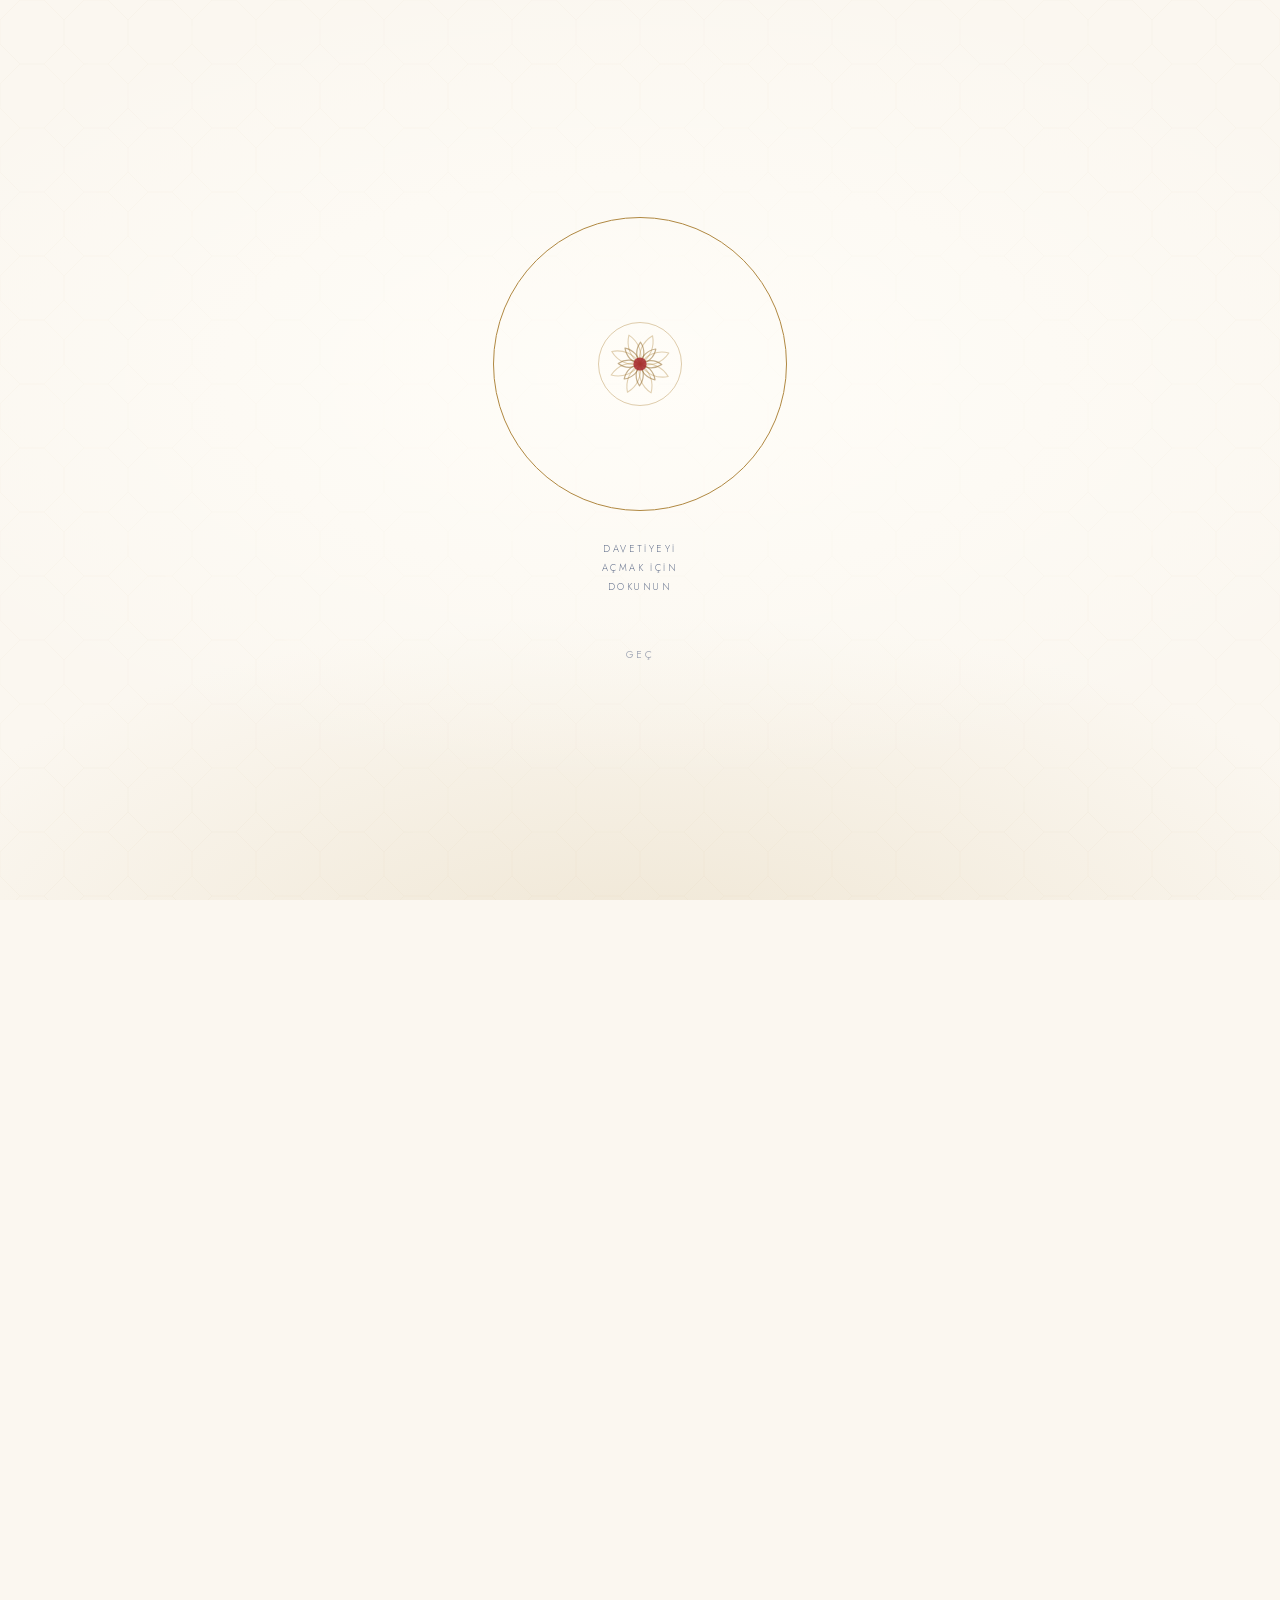
==== index.html @ afbff00d "Isimler ve ust suslemesi davetiye gorselinden birebir Co-Authored-By: Claude Sonnet 5.5 <noreply@ant" ====
<!DOCTYPE html>
<html lang="tr">
<head>
<meta charset="utf-8" />
<meta name="viewport" content="width=device-width, initial-scale=1, viewport-fit=cover" />
<title>Emine Cemile &amp; Emir Es’ad | Düğün Davetiyesi</title>
<meta name="description" content="Emine Cemile &amp; Emir Es’ad’ın düğün davetiyesi. Kına: 27 Kasım 2026 Cuma, Sebla Davet Salonu, Kartal. Düğün: 29 Kasım 2026 Pazar, Vizyon Davet Salonu, Pendik." />
<meta name="theme-color" content="#FBF7F0" />
<meta name="format-detection" content="telephone=no" />
<link rel="canonical" href="https://emine-cemile-emir-esad.vercel.app/" />

<meta property="og:type" content="website" />
<meta property="og:site_name" content="Emine Cemile &amp; Emir Es’ad" />
<meta property="og:locale" content="tr_TR" />
<meta property="og:url" content="https://emine-cemile-emir-esad.vercel.app/" />
<meta property="og:title" content="Emine Cemile &amp; Emir Es’ad | Düğün Davetiyesi" />
<meta property="og:description" content="Kına 27 Kasım · Düğün 29 Kasım 2026 — Davetiyeyi açmak için dokunun." />
<meta property="og:image" content="https://emine-cemile-emir-esad.vercel.app/assets/og-cover.png" />
<meta property="og:image:width" content="1200" />
<meta property="og:image:height" content="630" />
<meta property="og:image:alt" content="Emine Cemile ve Emir Es’ad düğün davetiyesi" />
<meta name="twitter:card" content="summary_large_image" />
<meta name="twitter:title" content="Emine Cemile &amp; Emir Es’ad | Düğün Davetiyesi" />
<meta name="twitter:description" content="Kına 27 Kasım · Düğün 29 Kasım 2026" />
<meta name="twitter:image" content="https://emine-cemile-emir-esad.vercel.app/assets/og-cover.png" />

<link rel="icon" href="assets/favicon.svg" type="image/svg+xml" />
<link rel="apple-touch-icon" href="assets/favicon.svg" />
<link rel="stylesheet" href="fonts.css?v=20261103l" />
<link rel="stylesheet" href="styles.css?v=20261103l" />
</head>

<body class="gate-locked">

<!-- ================= MOTİF KÜTÜPHANESİ (ince, çizgisel) ================= -->
<svg class="sprite" aria-hidden="true" focusable="false" xmlns="http://www.w3.org/2000/svg">
  <defs>
    <!-- Osmanlı kaş kemeri -->
    <path id="sh-arch" d="M50 3 C 58.5 3 61.5 11.5 69 14 C 82 18.2 95 25 95 47 L 95 137 L 5 137 L 5 47 C 5 25 18 18.2 31 14 C 38.5 11.5 41.5 3 50 3 Z" />
  </defs>

  <!-- sekiz köşeli yıldız — çizgi -->
  <symbol id="m-star" viewBox="0 0 100 100">
    <g fill="none" stroke="var(--m-ink, #B08841)" stroke-width="3" vector-effect="non-scaling-stroke">
      <rect x="20" y="20" width="60" height="60"/>
      <rect x="20" y="20" width="60" height="60" transform="rotate(45 50 50)"/>
    </g>
  </symbol>

  <!-- sekiz köşeli yıldız — dolu, küçük vurgu -->
  <symbol id="m-star-solid" viewBox="0 0 100 100">
    <g fill="var(--m-ink, #B75B33)">
      <rect x="21" y="21" width="58" height="58"/>
      <rect x="21" y="21" width="58" height="58" transform="rotate(45 50 50)"/>
    </g>
  </symbol>

  <!-- ince lale -->
  <symbol id="m-tulip" viewBox="0 0 60 100">
    <g fill="none" stroke="var(--m-ink, #B08841)" stroke-width="2.2" stroke-linecap="round" stroke-linejoin="round">
      <path d="M30 92 C 11 76 6 47 12 18 C 18 32 23 39 30 39 C 37 39 42 32 48 18 C 54 47 49 76 30 92 Z"/>
      <path d="M30 41 C 24 30 23 16 30 6 C 37 16 36 30 30 41 Z"/>
    </g>
  </symbol>

  <!-- ince gül/rozet -->
  <symbol id="m-rosette" viewBox="0 0 100 100">
    <g fill="none" stroke="var(--m-ink, #B08841)" stroke-width="2.2" stroke-linejoin="round">
      <path d="M50 8 C 59 25 75 41 92 50 C 75 59 59 75 50 92 C 41 75 25 59 8 50 C 25 41 41 25 50 8 Z"/>
      <circle cx="50" cy="50" r="12"/>
    </g>
  </symbol>

  <!-- konum işareti -->
  <symbol id="m-pin" viewBox="0 0 48 62">
    <g fill="none" stroke="var(--m-ink, #B75B33)" stroke-width="2.4" stroke-linecap="round">
      <path d="M24 59 C 24 41 41 34 41 21 A 17 17 0 1 0 7 21 C 7 34 24 41 24 59 Z"/>
      <circle cx="24" cy="21" r="6"/>
    </g>
  </symbol>
  <!-- kamera yasak işareti -->
  <symbol id="m-nocam" viewBox="0 0 64 64">
    <circle cx="32" cy="32" r="28" fill="none" stroke="#C4262E" stroke-width="5.5"/>
    <g fill="#1B1B1B">
      <path d="M17 24h8l3-5h8l3 5h8a3 3 0 0 1 3 3v15a3 3 0 0 1-3 3H17a3 3 0 0 1-3-3V27a3 3 0 0 1 3-3z"/>
    </g>
    <circle cx="32" cy="34" r="6.3" fill="#FBF7F0"/><circle cx="32" cy="34" r="3.2" fill="#1B1B1B"/>
    <path d="M12.5 12.5 51.5 51.5" stroke="#C4262E" stroke-width="5.5" stroke-linecap="round"/>
  </symbol>
</svg>

<!-- ================= ZEMİN ================= -->
<div class="paper" aria-hidden="true"></div>

<!-- ================= AÇILIŞ ================= -->
<div id="gate" class="gate" role="dialog" aria-label="Davetiye açılışı" aria-modal="true">
  <div class="gate__glow" aria-hidden="true"></div>

  <div class="gate__stage">
    <button id="gateOpen" class="rose" type="button" aria-label="Davetiyeyi aç">
      <span class="rose__pulse" aria-hidden="true"></span>
      <svg class="rose__svg" viewBox="0 0 200 200" aria-hidden="true">
      <g class="ring ring--outer">
        <path class="petal" d="M100 100 C 83 76 83 46 100 22 C 117 46 117 76 100 100 Z" style="--a:0; transition-delay:0ms"/>
        <path class="petal" d="M100 100 C 83 76 83 46 100 22 C 117 46 117 76 100 100 Z" style="--a:45; transition-delay:45ms"/>
        <path class="petal" d="M100 100 C 83 76 83 46 100 22 C 117 46 117 76 100 100 Z" style="--a:90; transition-delay:90ms"/>
        <path class="petal" d="M100 100 C 83 76 83 46 100 22 C 117 46 117 76 100 100 Z" style="--a:135; transition-delay:135ms"/>
        <path class="petal" d="M100 100 C 83 76 83 46 100 22 C 117 46 117 76 100 100 Z" style="--a:180; transition-delay:180ms"/>
        <path class="petal" d="M100 100 C 83 76 83 46 100 22 C 117 46 117 76 100 100 Z" style="--a:225; transition-delay:225ms"/>
        <path class="petal" d="M100 100 C 83 76 83 46 100 22 C 117 46 117 76 100 100 Z" style="--a:270; transition-delay:270ms"/>
        <path class="petal" d="M100 100 C 83 76 83 46 100 22 C 117 46 117 76 100 100 Z" style="--a:315; transition-delay:315ms"/>
      </g>
      <g class="ring ring--inner">
        <path class="petal" d="M100 100 C 88 83 88 62 100 45 C 112 62 112 83 100 100 Z" style="--a:22.5; transition-delay:300ms"/>
        <path class="petal" d="M100 100 C 88 83 88 62 100 45 C 112 62 112 83 100 100 Z" style="--a:67.5; transition-delay:345ms"/>
        <path class="petal" d="M100 100 C 88 83 88 62 100 45 C 112 62 112 83 100 100 Z" style="--a:112.5; transition-delay:390ms"/>
        <path class="petal" d="M100 100 C 88 83 88 62 100 45 C 112 62 112 83 100 100 Z" style="--a:157.5; transition-delay:435ms"/>
        <path class="petal" d="M100 100 C 88 83 88 62 100 45 C 112 62 112 83 100 100 Z" style="--a:202.5; transition-delay:480ms"/>
        <path class="petal" d="M100 100 C 88 83 88 62 100 45 C 112 62 112 83 100 100 Z" style="--a:247.5; transition-delay:525ms"/>
        <path class="petal" d="M100 100 C 88 83 88 62 100 45 C 112 62 112 83 100 100 Z" style="--a:292.5; transition-delay:570ms"/>
        <path class="petal" d="M100 100 C 88 83 88 62 100 45 C 112 62 112 83 100 100 Z" style="--a:337.5; transition-delay:615ms"/>
      </g>
        <circle class="rose__heart" cx="100" cy="100" r="5"/>
      </svg>
    </button>

    <p class="gate__hint">Davetiyeyi açmak için dokunun</p>
    <button id="gateSkip" class="gate__skip" type="button">Geç</button>
  </div>
</div>

<!-- ================= MÜZİK ================= -->
<button id="musicBtn" class="music" type="button" aria-pressed="false" aria-label="Müziği aç">
  <span class="music__ico" aria-hidden="true"><i></i><i></i><i></i></span>
  <span class="music__off" aria-hidden="true"></span>
</button>
<audio id="bgAudio" loop preload="none" data-src="assets/muzik-ud.m4a"></audio>

<!-- ================= DAVETİYE ================= -->
<main id="invite" class="invite">

  <!-- 1 — GİRİŞ (basılı davetiye gibi kare kart) -->
  <section class="scene scene--hero" id="hero" data-page="Giriş">
    <div class="wrap hero__inner">
      <img class="hero__orn rise" src="assets/motif-ust.png" alt="" aria-hidden="true" />
      <h1 class="names rise">
        <img class="names__img" src="assets/isimler.png" alt="Emine Cemile &amp; Emir Es’ad" />
      </h1>
      <p class="hero__date rise">29 Kasım 2026 · Pazar</p>
      <p class="hero__time rise">13.30 – 17.00</p>
      <p class="hero__inv rise">Düğünümüze davetlisiniz.</p>
          <div class="fams rise">
        <div class="fam">
          <p class="fam__p">Elif &amp; İbrahim<br><b>ÇELEN</b></p>
          <p class="fam__c"><span>İbrahim Çelen</span><a href="tel:+905336300388">533 630 03 88</a></p>
        </div>
        <span class="fams__sep" aria-hidden="true"></span>
        <div class="fam">
          <p class="fam__p">Nilüfer &amp; Mesut<br><b>GÜRSES</b></p>
          <p class="fam__c"><span>Mesut Gürses</span><a href="tel:+905356020429">535 602 04 29</a></p>
        </div>
      </div>

      <div class="count rise" role="timer" aria-label="Düğüne kalan süre">
        <div class="count__c"><b id="cd-d">—</b><span>Gün</span></div>
        <div class="count__c"><b id="cd-h">—</b><span>Saat</span></div>
        <div class="count__c"><b id="cd-m">—</b><span>Dakika</span></div>
        <div class="count__c"><b id="cd-s">—</b><span>Saniye</span></div>
      </div>
      <p class="count__note" id="countNote" hidden></p>
    </div>
  </section>

  <!-- 2 — KINA & DÜĞÜN -->
  <section class="scene scene--events" id="program" data-page="Kına ve Düğün">
    <div class="wrap wrap--wide">
      <h2 class="sr-only">Kına ve düğün programı</h2>
      <div class="evs">

        <article class="ev rise">
          <h3 class="ev__t">Kına</h3>
          <p class="ev__d">27 Kasım 2026</p>
          <p class="ev__g">Cuma</p>
          <p class="ev__h">19.00 – 23.00</p>
          <div class="ev__x ev__x--ico">
            <svg class="nocam" aria-hidden="true"><use href="#m-nocam"/></svg>
            <span>Kına, hanımlara mahsustur.</span>
          </div>
          <p class="ev__v">Sebla Davet Salonu</p>
          <p class="ev__a">Atalar, Üsküdar Cd. No:148<br>Kartal / İstanbul</p>
          <div class="ev__acts">
            <a class="btn btn--sm btn--fill" href="#" target="_blank" rel="noopener" data-map="kina">Konum</a>
            <button class="btn btn--sm btn--line" type="button" data-ics="kina">Takvime Ekle</button>
          </div>
        </article>

        <article class="ev ev--r rise">
          <h3 class="ev__t">Düğün</h3>
          <p class="ev__d">29 Kasım 2026</p>
          <p class="ev__g">Pazar</p>
          <p class="ev__h">13.30 – 17.00</p>
          <div class="ev__x">
            <p class="ev__nikah">NİKAH: 14.30</p>
            <p class="ev__not">Not: Düğünümüz yemeklidir.</p>
          </div>
          <p class="ev__v">Vizyon Davet Salonu</p>
          <p class="ev__a">Yenişehir Mh., Mustafa Akyol Cd.<br>Grup Center İş Merkezi<br>Pendik / İstanbul</p>
          <div class="ev__acts">
            <a class="btn btn--sm btn--fill" href="#" target="_blank" rel="noopener" data-map="dugun">Konum</a>
            <button class="btn btn--sm btn--line" type="button" data-ics="dugun">Takvime Ekle</button>
          </div>
        </article>

      </div>
    </div>
  </section>

  <!-- 3 — AİLELER, İLETİŞİM, LCV, PAYLAŞ -->
  <section class="scene scene--rsvp" id="katilim" data-page="LCV">
    <div class="wrap">

      <h2 class="rsvp__t rise">LCV</h2>

      <form id="rsvpForm" class="rsvp rise" novalidate>

        <fieldset class="rs" data-ev="kina" data-label="Kına">
          <div class="rs__head">
            <div class="rs__tt">
              <h3>Kına</h3>
              <span>27 Kasım · Cuma · 19.00</span>
            </div>
            <label class="rs__yes"><input type="checkbox" name="ev-kina" value="Kına" /><span class="rs__box" aria-hidden="true"></span><em>Katılacağım</em></label>
          </div>
          <div class="rs__body" hidden>
            <div class="field">
              <label for="name-kina">Ad Soyad</label>
              <input id="name-kina" name="name-kina" type="text" autocomplete="name" placeholder="Adınız ve soyadınız" />
              <small class="err" data-for="name-kina"></small>
            </div>
            <div class="field field--row">
              <label for="count-kina">Siz dahil kişi sayısı</label>
              <div class="stepper">
                <button type="button" class="stepper__b" data-step="-1" aria-label="Azalt">−</button>
                <input id="count-kina" name="count-kina" type="number" inputmode="numeric" min="1" max="12" value="1" />
                <button type="button" class="stepper__b" data-step="1" aria-label="Artır">+</button>
              </div>
            </div>
          </div>
        </fieldset>

        <fieldset class="rs" data-ev="dugun" data-label="Düğün">
          <div class="rs__head">
            <div class="rs__tt">
              <h3>Düğün</h3>
              <span>29 Kasım · Pazar · 13.30</span>
            </div>
            <label class="rs__yes"><input type="checkbox" name="ev-dugun" value="Düğün" /><span class="rs__box" aria-hidden="true"></span><em>Katılacağım</em></label>
          </div>
          <div class="rs__body" hidden>
            <div class="field">
              <label for="name-dugun">Ad Soyad</label>
              <input id="name-dugun" name="name-dugun" type="text" autocomplete="name" placeholder="Adınız ve soyadınız" />
              <small class="err" data-for="name-dugun"></small>
            </div>
            <div class="field field--row">
              <label for="count-dugun">Siz dahil kişi sayısı</label>
              <div class="stepper">
                <button type="button" class="stepper__b" data-step="-1" aria-label="Azalt">−</button>
                <input id="count-dugun" name="count-dugun" type="number" inputmode="numeric" min="1" max="12" value="1" />
                <button type="button" class="stepper__b" data-step="1" aria-label="Artır">+</button>
              </div>
            </div>
          </div>
        </fieldset>

        <small class="err err--form" id="rsvpErr"></small>
        <button class="btn btn--fill btn--wide" type="submit">Katılımımı Bildir</button>
      </form>

      <div id="rsvpThanks" class="thanks" hidden>
        <svg class="thanks__m" aria-hidden="true"><use href="#m-star"/></svg>
        <h3 id="thanksTitle">Teşekkür ederiz</h3>
        <p id="thanksText">Katılımınız bizim için çok kıymetli.</p>
        <div class="acts">
          <a class="btn btn--fill" id="waSend" href="#" target="_blank" rel="noopener">WhatsApp ile İlet</a>
          <button class="btn btn--line" type="button" id="rsvpAgain">Bilgileri Düzenle</button>
        </div>
      </div>

      <div class="acts share rise">
        <button class="btn btn--line" type="button" id="shareBtn">WhatsApp’ta Paylaş</button>
      </div>
      <div class="mini rise">
        <button type="button" id="replayBtn" class="mini__b">Açılışı tekrar izle</button>
        <span aria-hidden="true">·</span>
        <button type="button" id="topBtn" class="mini__b">Başa dön</button>
      </div>
    </div>
  </section>
</main>

<nav class="dots" id="dots" aria-label="Davetiye sayfaları"></nav>

<div id="toast" class="toast" role="status" aria-live="polite"></div>
<script src="script.js?v=20261103l"></script>
</body>
</html>
---- fonts.css ----
/* Yazı tipleri siteye gömülü (Google Fonts, SIL Open Font License) */
/* latin-ext */
@font-face {
  font-family: 'Alex Brush';
  font-style: normal;
  font-weight: 400;
  font-display: swap;
  src: url(assets/fonts/alexbrush-400-normal-latin-ext.woff2) format('woff2');
  unicode-range: U+0100-02BA, U+02BD-02C5, U+02C7-02CC, U+02CE-02D7, U+02DD-02FF, U+0304, U+0308, U+0329, U+1D00-1DBF, U+1E00-1E9F, U+1EF2-1EFF, U+2020, U+20A0-20AB, U+20AD-20C4, U+2113, U+2C60-2C7F, U+A720-A7FF;
}
/* latin */
@font-face {
  font-family: 'Alex Brush';
  font-style: normal;
  font-weight: 400;
  font-display: swap;
  src: url(assets/fonts/alexbrush-400-normal-latin.woff2) format('woff2');
  unicode-range: U+0000-00FF, U+0131, U+0152-0153, U+02BB-02BC, U+02C6, U+02DA, U+02DC, U+0304, U+0308, U+0329, U+2000-206F, U+20AC, U+2122, U+2191, U+2193, U+2212, U+2215, U+FEFF, U+FFFD;
}
/* latin-ext */
@font-face {
  font-family: 'Cormorant Garamond';
  font-style: italic;
  font-weight: 300;
  font-display: swap;
  src: url(assets/fonts/cormorantgaramond-300-italic-latin-ext.woff2) format('woff2');
  unicode-range: U+0100-02BA, U+02BD-02C5, U+02C7-02CC, U+02CE-02D7, U+02DD-02FF, U+0304, U+0308, U+0329, U+1D00-1DBF, U+1E00-1E9F, U+1EF2-1EFF, U+2020, U+20A0-20AB, U+20AD-20C4, U+2113, U+2C60-2C7F, U+A720-A7FF;
}
/* latin */
@font-face {
  font-family: 'Cormorant Garamond';
  font-style: italic;
  font-weight: 300;
  font-display: swap;
  src: url(assets/fonts/cormorantgaramond-300-italic-latin.woff2) format('woff2');
  unicode-range: U+0000-00FF, U+0131, U+0152-0153, U+02BB-02BC, U+02C6, U+02DA, U+02DC, U+0304, U+0308, U+0329, U+2000-206F, U+20AC, U+2122, U+2191, U+2193, U+2212, U+2215, U+FEFF, U+FFFD;
}
/* latin-ext */
@font-face {
  font-family: 'Cormorant Garamond';
  font-style: italic;
  font-weight: 400;
  font-display: swap;
  src: url(assets/fonts/cormorantgaramond-400-italic-latin-ext.woff2) format('woff2');
  unicode-range: U+0100-02BA, U+02BD-02C5, U+02C7-02CC, U+02CE-02D7, U+02DD-02FF, U+0304, U+0308, U+0329, U+1D00-1DBF, U+1E00-1E9F, U+1EF2-1EFF, U+2020, U+20A0-20AB, U+20AD-20C4, U+2113, U+2C60-2C7F, U+A720-A7FF;
}
/* latin */
@font-face {
  font-family: 'Cormorant Garamond';
  font-style: italic;
  font-weight: 400;
  font-display: swap;
  src: url(assets/fonts/cormorantgaramond-400-italic-latin.woff2) format('woff2');
  unicode-range: U+0000-00FF, U+0131, U+0152-0153, U+02BB-02BC, U+02C6, U+02DA, U+02DC, U+0304, U+0308, U+0329, U+2000-206F, U+20AC, U+2122, U+2191, U+2193, U+2212, U+2215, U+FEFF, U+FFFD;
}
/* latin-ext */
@font-face {
  font-family: 'Cormorant Garamond';
  font-style: normal;
  font-weight: 300;
  font-display: swap;
  src: url(assets/fonts/cormorantgaramond-300-normal-latin-ext.woff2) format('woff2');
  unicode-range: U+0100-02BA, U+02BD-02C5, U+02C7-02CC, U+02CE-02D7, U+02DD-02FF, U+0304, U+0308, U+0329, U+1D00-1DBF, U+1E00-1E9F, U+1EF2-1EFF, U+2020, U+20A0-20AB, U+20AD-20C4, U+2113, U+2C60-2C7F, U+A720-A7FF;
}
/* latin */
@font-face {
  font-family: 'Cormorant Garamond';
  font-style: normal;
  font-weight: 300;
  font-display: swap;
  src: url(assets/fonts/cormorantgaramond-300-normal-latin.woff2) format('woff2');
  unicode-range: U+0000-00FF, U+0131, U+0152-0153, U+02BB-02BC, U+02C6, U+02DA, U+02DC, U+0304, U+0308, U+0329, U+2000-206F, U+20AC, U+2122, U+2191, U+2193, U+2212, U+2215, U+FEFF, U+FFFD;
}
/* latin-ext */
@font-face {
  font-family: 'Cormorant Garamond';
  font-style: normal;
  font-weight: 400;
  font-display: swap;
  src: url(assets/fonts/cormorantgaramond-400-normal-latin-ext.woff2) format('woff2');
  unicode-range: U+0100-02BA, U+02BD-02C5, U+02C7-02CC, U+02CE-02D7, U+02DD-02FF, U+0304, U+0308, U+0329, U+1D00-1DBF, U+1E00-1E9F, U+1EF2-1EFF, U+2020, U+20A0-20AB, U+20AD-20C4, U+2113, U+2C60-2C7F, U+A720-A7FF;
}
/* latin */
@font-face {
  font-family: 'Cormorant Garamond';
  font-style: normal;
  font-weight: 400;
  font-display: swap;
  src: url(assets/fonts/cormorantgaramond-400-normal-latin.woff2) format('woff2');
  unicode-range: U+0000-00FF, U+0131, U+0152-0153, U+02BB-02BC, U+02C6, U+02DA, U+02DC, U+0304, U+0308, U+0329, U+2000-206F, U+20AC, U+2122, U+2191, U+2193, U+2212, U+2215, U+FEFF, U+FFFD;
}
/* latin-ext */
@font-face {
  font-family: 'Cormorant Garamond';
  font-style: normal;
  font-weight: 500;
  font-display: swap;
  src: url(assets/fonts/cormorantgaramond-500-normal-latin-ext.woff2) format('woff2');
  unicode-range: U+0100-02BA, U+02BD-02C5, U+02C7-02CC, U+02CE-02D7, U+02DD-02FF, U+0304, U+0308, U+0329, U+1D00-1DBF, U+1E00-1E9F, U+1EF2-1EFF, U+2020, U+20A0-20AB, U+20AD-20C4, U+2113, U+2C60-2C7F, U+A720-A7FF;
}
/* latin */
@font-face {
  font-family: 'Cormorant Garamond';
  font-style: normal;
  font-weight: 500;
  font-display: swap;
  src: url(assets/fonts/cormorantgaramond-500-normal-latin.woff2) format('woff2');
  unicode-range: U+0000-00FF, U+0131, U+0152-0153, U+02BB-02BC, U+02C6, U+02DA, U+02DC, U+0304, U+0308, U+0329, U+2000-206F, U+20AC, U+2122, U+2191, U+2193, U+2212, U+2215, U+FEFF, U+FFFD;
}
/* latin-ext */
@font-face {
  font-family: 'Jost';
  font-style: normal;
  font-weight: 300;
  font-display: swap;
  src: url(assets/fonts/jost-300-normal-latin-ext.woff2) format('woff2');
  unicode-range: U+0100-02BA, U+02BD-02C5, U+02C7-02CC, U+02CE-02D7, U+02DD-02FF, U+0304, U+0308, U+0329, U+1D00-1DBF, U+1E00-1E9F, U+1EF2-1EFF, U+2020, U+20A0-20AB, U+20AD-20C4, U+2113, U+2C60-2C7F, U+A720-A7FF;
}
/* latin */
@font-face {
  font-family: 'Jost';
  font-style: normal;
  font-weight: 300;
  font-display: swap;
  src: url(assets/fonts/jost-300-normal-latin.woff2) format('woff2');
  unicode-range: U+0000-00FF, U+0131, U+0152-0153, U+02BB-02BC, U+02C6, U+02DA, U+02DC, U+0304, U+0308, U+0329, U+2000-206F, U+20AC, U+2122, U+2191, U+2193, U+2212, U+2215, U+FEFF, U+FFFD;
}
/* latin-ext */
@font-face {
  font-family: 'Jost';
  font-style: normal;
  font-weight: 400;
  font-display: swap;
  src: url(assets/fonts/jost-400-normal-latin-ext.woff2) format('woff2');
  unicode-range: U+0100-02BA, U+02BD-02C5, U+02C7-02CC, U+02CE-02D7, U+02DD-02FF, U+0304, U+0308, U+0329, U+1D00-1DBF, U+1E00-1E9F, U+1EF2-1EFF, U+2020, U+20A0-20AB, U+20AD-20C4, U+2113, U+2C60-2C7F, U+A720-A7FF;
}
/* latin */
@font-face {
  font-family: 'Jost';
  font-style: normal;
  font-weight: 400;
  font-display: swap;
  src: url(assets/fonts/jost-400-normal-latin.woff2) format('woff2');
  unicode-range: U+0000-00FF, U+0131, U+0152-0153, U+02BB-02BC, U+02C6, U+02DA, U+02DC, U+0304, U+0308, U+0329, U+2000-206F, U+20AC, U+2122, U+2191, U+2193, U+2212, U+2215, U+FEFF, U+FFFD;
}
/* latin-ext */
@font-face {
  font-family: 'Jost';
  font-style: normal;
  font-weight: 500;
  font-display: swap;
  src: url(assets/fonts/jost-500-normal-latin-ext.woff2) format('woff2');
  unicode-range: U+0100-02BA, U+02BD-02C5, U+02C7-02CC, U+02CE-02D7, U+02DD-02FF, U+0304, U+0308, U+0329, U+1D00-1DBF, U+1E00-1E9F, U+1EF2-1EFF, U+2020, U+20A0-20AB, U+20AD-20C4, U+2113, U+2C60-2C7F, U+A720-A7FF;
}
/* latin */
@font-face {
  font-family: 'Jost';
  font-style: normal;
  font-weight: 500;
  font-display: swap;
  src: url(assets/fonts/jost-500-normal-latin.woff2) format('woff2');
  unicode-range: U+0000-00FF, U+0131, U+0152-0153, U+02BB-02BC, U+02C6, U+02DA, U+02DC, U+0304, U+0308, U+0329, U+2000-206F, U+20AC, U+2122, U+2191, U+2193, U+2212, U+2215, U+FEFF, U+FFFD;
}
/* latin-ext */
@font-face {
  font-family: 'Pinyon Script';
  font-style: normal;
  font-weight: 400;
  font-display: swap;
  src: url(assets/fonts/pinyonscript-400-normal-latin-ext.woff2) format('woff2');
  unicode-range: U+0100-02BA, U+02BD-02C5, U+02C7-02CC, U+02CE-02D7, U+02DD-02FF, U+0304, U+0308, U+0329, U+1D00-1DBF, U+1E00-1E9F, U+1EF2-1EFF, U+2020, U+20A0-20AB, U+20AD-20C4, U+2113, U+2C60-2C7F, U+A720-A7FF;
}
/* latin */
@font-face {
  font-family: 'Pinyon Script';
  font-style: normal;
  font-weight: 400;
  font-display: swap;
  src: url(assets/fonts/pinyonscript-400-normal-latin.woff2) format('woff2');
  unicode-range: U+0000-00FF, U+0131, U+0152-0153, U+02BB-02BC, U+02C6, U+02DA, U+02DC, U+0304, U+0308, U+0329, U+2000-206F, U+20AC, U+2122, U+2191, U+2193, U+2212, U+2215, U+FEFF, U+FFFD;
}
---- styles.css ----
/* ============================================================
   Emine Cemile & Emir Esad — Dijital Düğün Davetiyesi
   Sanat yönü: sade Osmanlı zarafeti — tek hatlı kemer,
   sekiz köşeli yıldız, bol boşluk, tipografi öncelikli.
   ============================================================ */

/* Yazı tipi yüklenene kadar kullanılan yedek, Cormorant'ın genişliğine
   ayarlandı (ölçüm: yedek %15,6 daha genişti). Böylece font gelince sayfa sıçramıyor. */
@font-face{
  font-family:"Cormorant Yedek";
  src:local("Iowan Old Style"), local("Times New Roman"), local("Georgia"), local("Noto Serif"), local("Droid Serif");
  size-adjust:86.5%;
  font-weight:300 500;
  font-style:normal;
}
@font-face{
  font-family:"Cormorant Yedek";
  src:local("Iowan Old Style Italic"), local("Times New Roman Italic"), local("Georgia Italic"), local("Noto Serif Italic");
  size-adjust:86.5%;
  font-weight:300 500;
  font-style:italic;
}

:root{
  --ivory:      #FBF7F0;
  --ivory-2:    #F4EEE2;
  --navy:       #13294B;
  --navy-deep:  #0B1B33;
  --blue:       #22558F;
  --gold:       #B08841;   /* çizgi ve motifler */
  --gold-ink:   #8A6A2E;   /* altın renkli METİN (kontrast 4.7:1) */
  --gold-line:  rgba(176,136,65,.42);
  --gold-faint: rgba(176,136,65,.16);
  --terra:      #A8282E;   /* davetiyedeki lale kırmızısı */
  --text:       #263751;
  --muted:      #63708C;

  --f-d: "Cormorant Garamond", "Cormorant Yedek", "Times New Roman", serif;
  --f-name: "Pinyon Script", "Alex Brush", cursive;
  --f-script: "Alex Brush", "Snell Roundhand", "Apple Chancery", cursive;
  --f-s: "Jost", -apple-system, BlinkMacSystemFont, "Segoe UI", sans-serif;

  --pad: clamp(46px, 12.5vw, 100px);
  --maxw: 430px;
  --e: cubic-bezier(.22,.61,.36,1);
  --e-door: cubic-bezier(.65,.02,.2,1);
}

*,*::before,*::after{ box-sizing:border-box; }
html{
  scroll-snap-type:y mandatory;
  scroll-behavior:smooth; -webkit-text-size-adjust:100%;
}
@media (max-height:520px){ html{ scroll-snap-type:y proximity; } }   /* alçak ekranda sıkışma olmasın */

body{
  margin:0;
  font-family:var(--f-s);
  font-weight:300;
  color:var(--text);
  background:var(--ivory);
  overflow-x:hidden;
  -webkit-font-smoothing:antialiased;
  text-rendering:optimizeLegibility;
}
body.gate-locked{ overflow:hidden; height:100%; }
.sprite{ position:absolute; width:0; height:0; overflow:hidden; }
.sr-only{
  position:absolute; width:1px; height:1px; margin:-1px; padding:0;
  overflow:hidden; clip:rect(0 0 0 0); clip-path:inset(50%); white-space:nowrap; border:0;
}

/* ---------------- zemin ---------------- */
.paper{
  position:fixed; inset:0; z-index:-3; pointer-events:none;
  background:
    radial-gradient(110% 60% at 50% -5%, #FFFDF8 0%, rgba(255,253,248,0) 60%),
    radial-gradient(90% 55% at 50% 105%, #F2EADB 0%, rgba(242,234,219,0) 65%),
    var(--ivory);
}


/* ============================================================
   AÇILIŞ — AÇILAN GÜL
   ============================================================ */
.gate{
  position:fixed; inset:0; z-index:90;
  background:
    radial-gradient(115% 80% at 50% 42%, #FFFDF8 0%, rgba(255,253,248,0) 56%),
    radial-gradient(95% 60% at 50% 108%, #EFE6D4 0%, rgba(239,230,212,0) 66%),
    var(--ivory);
  overflow:hidden;
}
/* davetiyenin zemin dokusu açılışta da sürsün */
.gate::before{
  content:""; position:absolute; inset:0; pointer-events:none; opacity:.2;
  background-image:url("data:image/svg+xml,%3Csvg xmlns='http://www.w3.org/2000/svg' width='64' height='64'%3E%3Cg fill='none' stroke='%23B08841' stroke-width='.7' opacity='.32'%3E%3Cpath d='M0 20 L20 0 M44 0 L64 20 M64 44 L44 64 M20 64 L0 44 M20 0 L44 0 M64 20 L64 44 M44 64 L20 64 M0 44 L0 20'/%3E%3C/g%3E%3C/svg%3E");
  background-size:64px 64px;
  -webkit-mask-image:radial-gradient(110% 80% at 50% 45%, rgba(0,0,0,.15) 0%, #000 100%);
  mask-image:radial-gradient(110% 80% at 50% 45%, rgba(0,0,0,.15) 0%, #000 100%);
}
.gate__stage{
  position:absolute; left:50%; top:50%; transform:translate(-50%,-50%);
  display:flex; flex-direction:column; align-items:center; gap:clamp(30px,7vw,44px);
  z-index:3;
}
.gate__glow{
  position:absolute; left:50%; top:50%; width:min(170vw,1300px); aspect-ratio:1;
  transform:translate(-50%,-50%) scale(.06); opacity:0; border-radius:50%; pointer-events:none;
  background:radial-gradient(circle, #FFFFFF 0%, rgba(255,250,238,.85) 20%, rgba(214,184,126,.26) 46%, rgba(214,184,126,0) 72%);
}

/* --- gonca --- */
.rose{
  position:relative; width:clamp(186px,56vw,264px); aspect-ratio:1;
  background:none; border:0; padding:0; cursor:pointer; display:grid; place-items:center;
  -webkit-tap-highlight-color:transparent;
  animation:budBreath 4.2s ease-in-out infinite;
}
.rose:focus-visible{ outline:1px solid var(--gold); outline-offset:14px; border-radius:50%; }
@keyframes budBreath{ 0%,100%{ transform:scale(1); } 50%{ transform:scale(1.035); } }

.rose__svg{ position:absolute; inset:0; width:100%; height:100%; overflow:visible; }

.petal{
  fill:none; stroke:rgba(176,136,65,.55); stroke-width:1.1;
  vector-effect:non-scaling-stroke; stroke-linejoin:round;
  transform-box:view-box; transform-origin:100px 100px;
  transition:transform 1.15s cubic-bezier(.26,1.06,.36,1), opacity .9s var(--e);
}
/* açılışta: kapalı gonca → açık gül */
.gate .petal{ transform:rotate(calc(var(--a) * 1deg + 24deg)) scale(.3); opacity:.7; }
.ring--inner .petal{ stroke:rgba(150,113,52,.8); stroke-width:1.2; }
.gate.is-opening .petal{ transform:rotate(calc(var(--a) * 1deg)) scale(1); opacity:1; }

.rose__heart{
  fill:var(--terra); opacity:.85;
  transform-box:view-box; transform-origin:100px 100px;
  transition:transform 1.1s var(--e) .25s, opacity .8s var(--e) .25s;
}
.gate.is-opening .rose__heart{ transform:scale(3.2); opacity:0; }

.rose__pulse{
  position:absolute; width:32%; aspect-ratio:1; border-radius:50%;
  border:1px solid rgba(176,136,65,.42);
  animation:rosePulse 4.2s ease-out infinite; pointer-events:none;
}
@keyframes rosePulse{
  0%{ transform:scale(.85); opacity:.5; }
  100%{ transform:scale(2.4); opacity:0; }
}
.gate.is-opening .rose__pulse{ opacity:0; transition:opacity .4s; animation:none; }

.gate__hint{
  margin:0; text-align:center; line-height:2; max-width:22ch;
  font-size:9.5px; letter-spacing:.26em; text-transform:uppercase;
  color:var(--muted); animation:hintFade 3.4s ease-in-out infinite;
}
@keyframes hintFade{ 0%,100%{ opacity:.5; } 50%{ opacity:1; } }
.gate__skip{
  background:none; border:0; cursor:pointer; padding:6px 12px;
  font-family:var(--f-s); font-size:10px; letter-spacing:.26em; text-transform:uppercase;
  color:rgba(99,112,140,.55);
}
.gate__skip:hover{ color:var(--navy); }
.gate.is-opening .gate__hint,
.gate.is-opening .gate__skip{ opacity:0; transition:opacity .4s var(--e); }
.gate.is-opening .rose{ animation:none; }

.gate.is-opening .gate__glow{ animation:glow 1.7s var(--e) .75s forwards; }
@keyframes glow{
  0%{ transform:translate(-50%,-50%) scale(.06); opacity:0; }
  45%{ opacity:.88; }
  100%{ transform:translate(-50%,-50%) scale(1.7); opacity:0; }
}
.gate.is-closed{ opacity:0; pointer-events:none; transition:opacity .75s ease; }
.gate[hidden]{ display:none; }

/* ============================================================
   MÜZİK
   ============================================================ */
.music{
  position:fixed; right:clamp(16px,5vw,32px); bottom:clamp(16px,5vw,32px); z-index:60;
  width:42px; height:42px; border-radius:50%; padding:0; cursor:pointer;
  border:1px solid var(--gold-line); background:rgba(251,247,240,.9);
  backdrop-filter:blur(8px); display:grid; place-items:center;
  transition:border-color .3s, transform .3s var(--e);
}
.music:hover{ transform:translateY(-2px); border-color:var(--gold); }
.music:focus-visible{ outline:1px solid var(--gold); outline-offset:3px; }
.music__ico{ display:flex; align-items:flex-end; gap:3px; height:13px; }
.music__ico i{ width:1.5px; height:4px; background:var(--navy); }
.music[aria-pressed="true"] i{ animation:eq .95s ease-in-out infinite; }
.music[aria-pressed="true"] i:nth-child(2){ animation-delay:.18s; }
.music[aria-pressed="true"] i:nth-child(3){ animation-delay:.36s; }
@keyframes eq{ 0%,100%{ height:4px; } 50%{ height:13px; } }
.music__off{ position:absolute; width:22px; height:1px; background:var(--terra); transform:rotate(-45deg); transition:opacity .3s, transform .3s; }
.music[aria-pressed="true"] .music__off{ opacity:0; transform:rotate(-45deg) scaleX(0); }

/* ============================================================
   KENAR MOTİFLERİ — davetiye görselindeki lale ve geçme motifleri
   ============================================================ */
:root{ --card-w:min(100vw, 560px); --card-h:calc(var(--card-w) * 1.64); }
.scene{ --mw:calc(var(--card-w) * .25); }
.motifs{
  position:absolute; inset:0;
  z-index:0; pointer-events:none;
  opacity:0; transition:opacity 1.4s var(--e) .1s;
}
.scene.is-active > .motifs{ opacity:1; }
.mo{ position:absolute; display:block; height:auto; user-select:none; -webkit-user-drag:none; }
.mo-tl{ top:0; left:0; width:var(--mw); }
.mo-tr{ top:0; right:0; width:var(--mw); transform:scaleX(-1); }
.mo-bl{ bottom:0; left:0; width:calc(var(--mw) * 1.016); }
.mo-br{ bottom:0; right:0; width:calc(var(--mw) * 1.016); transform:scaleX(-1); }
.mo-ml{ left:0; top:50%; width:calc(var(--mw) * .311); transform:translateY(-50%); }
.mo-mr{ right:0; top:50%; width:calc(var(--mw) * .311); transform:translateY(-50%) scaleX(-1); }

/* ============================================================
   ORTAK
   ============================================================ */
.invite{ position:relative; z-index:1; }

.scene{
  position:relative;
  width:var(--card-w); min-height:var(--card-h); margin:0 auto 12px;
  scroll-snap-align:center; scroll-snap-stop:always;
  display:grid; place-items:center;
  padding:calc(var(--mw) * .8) calc(var(--card-w) * .12) calc(var(--mw) * 1.05);
}
.wrap{ position:relative; z-index:1; width:100%; max-width:var(--maxw); margin:0 auto; text-align:center; }
.wrap--wide{ max-width:480px; }

.label{
  margin:0 0 clamp(22px,4vw,34px);
  font-size:10px; font-weight:400; letter-spacing:.42em; text-transform:uppercase; color:var(--gold-ink);
}

.rule{ display:flex; align-items:center; justify-content:center; gap:16px; margin:clamp(24px,5vw,38px) auto; }
.rule i{ display:block; width:min(90px,22vw); height:1px; background:var(--gold-line); }
.rule svg{ width:8px; height:8px; flex:0 0 auto; --m-ink:var(--terra); opacity:.75; }

.btn{
  display:inline-flex; align-items:center; justify-content:center;
  font-family:var(--f-s); font-size:11px; font-weight:400;
  letter-spacing:.24em; text-transform:uppercase; text-decoration:none;
  padding:15px 28px; cursor:pointer; white-space:nowrap; border-radius:0;
  transition:background .35s var(--e), color .35s var(--e), border-color .35s var(--e), transform .3s var(--e);
  -webkit-tap-highlight-color:transparent;
}
.btn--fill{ background:var(--navy); color:#F7F2E8; border:1px solid var(--navy); }
.btn--fill:hover{ background:var(--blue); border-color:var(--blue); transform:translateY(-2px); }
.btn--line{ background:transparent; color:var(--navy); border:1px solid var(--gold-line); }
.btn--line:hover{ border-color:var(--gold); background:rgba(176,136,65,.07); transform:translateY(-2px); }
.btn--wide{ width:100%; padding:17px 28px; }
.btn--sm{ font-size:9.5px; letter-spacing:.18em; padding:9px 10px; }
.btn:focus-visible{ outline:1px solid var(--gold); outline-offset:3px; }

.acts{ display:flex; flex-wrap:wrap; gap:12px; justify-content:center; }
.acts .btn{ min-width:196px; }

/* ---- sayfaya girince içerik sırayla belirir ---- */
.rise{
  opacity:0; transform:translateY(22px);
  transition:opacity .85s var(--e), transform .85s var(--e);
}
.scene.is-active .rise{ opacity:1; transform:none; }

/* ============================================================
   1 — GİRİŞ
   ============================================================ */
.hero__inner{ position:relative; z-index:2; }

.names{ margin:0; font-family:var(--f-script); font-weight:400; line-height:1.02; }
.names__l{
  display:block; font-family:var(--f-name); font-size:clamp(46px,14vw,72px);
  color:var(--navy); white-space:nowrap; -webkit-text-stroke:.5px currentColor; line-height:1.12;}
.names__amp{
  display:block; font-family:var(--f-script);
  font-size:clamp(32px,8.4vw,46px); color:var(--gold); margin:0; line-height:.9;
}

.hero__date{
  margin:clamp(14px,3vw,20px) 0 0;
  font-size:12px; font-weight:400; letter-spacing:.3em; text-transform:uppercase; color:var(--navy);
}
.hero__time{
  margin:10px 0 0;
  font-size:12px; font-weight:400; letter-spacing:.3em; color:var(--terra);
}

/* geri sayım — giriş ekranında */
.count{
  display:grid; grid-template-columns:repeat(4,1fr);
  max-width:min(290px,100%); margin:clamp(14px,3vw,20px) auto 0;
  border-top:1px solid var(--gold-line); border-bottom:1px solid var(--gold-line);
  padding:clamp(10px,2.4vw,15px) 0;
}
.count__c{ position:relative; }
.count__c + .count__c::before{
  content:""; position:absolute; left:0; top:50%; transform:translateY(-50%);
  width:1px; height:60%; background:var(--gold-line);
}
.count__c b{
  display:block; font-family:var(--f-d); font-weight:400;
  font-size:clamp(24px,6.6vw,34px); line-height:1; color:var(--navy);
  font-variant-numeric:tabular-nums; letter-spacing:.02em;
}
.count__c span{
  display:block; margin-top:9px; font-size:8.5px; letter-spacing:.24em;
  text-transform:uppercase; color:var(--muted);
}

.count__note[hidden]{ display:none; }
.count__note{
  margin:clamp(22px,4.5vw,30px) 0 0;
  font-family:var(--f-d); font-style:italic; font-size:clamp(17px,4.4vw,21px); color:var(--terra);
}
.count.is-done{ display:none; }

.hero__inv{
  margin:clamp(14px,3vw,20px) 0 0;
  font-size:clamp(14px,3.8vw,17px); font-weight:400; letter-spacing:.2em; color:var(--navy);
}

.cue{
  display:inline-flex; flex-direction:column; align-items:center; gap:12px;
  margin-top:clamp(22px,4.5vh,40px); text-decoration:none; color:var(--muted);
  font-size:9px; letter-spacing:.34em; text-transform:uppercase;
}
.cue__line{ width:1px; height:34px; background:linear-gradient(180deg,var(--gold-line),transparent); position:relative; overflow:hidden; }
.cue__line::after{
  content:""; position:absolute; left:-1px; top:0; width:3px; height:3px; border-radius:50%;
  background:var(--terra); animation:drop 2.4s ease-in-out infinite;
}
@keyframes drop{ 0%{ transform:translateY(-4px); opacity:0; } 35%{ opacity:1; } 100%{ transform:translateY(32px); opacity:0; } }

/* ============================================================
   2 — KINA & DÜĞÜN (yan yana)
   ============================================================ */
.evs{
  display:grid; grid-template-columns:1fr 1fr; column-gap:clamp(18px,5vw,34px);
  grid-template-rows:repeat(8, auto);
}
.ev{
  display:grid; grid-row:span 8; grid-template-rows:subgrid;
  justify-items:center; align-content:start; text-align:center; position:relative;
}
.ev--r::before{
  content:""; position:absolute; left:calc(clamp(18px,5vw,34px) / -2); top:4px; bottom:4px;
  width:1px; background:var(--gold-line);
}
.ev > p, .ev > h3{ margin:0; }
.ev__t{
  font-family:var(--f-script); font-weight:400; font-size:clamp(34px,10vw,46px); line-height:1.05;
  color:var(--navy); margin-bottom:6px !important;
}
.ev__d{ font-size:clamp(13px,3.7vw,15px); font-weight:400; letter-spacing:.1em; color:var(--navy); text-transform:uppercase; }
.ev__g{ margin-top:5px !important; font-size:11px; letter-spacing:.3em; text-transform:uppercase; color:var(--terra); }
.ev__h{ margin-top:4px !important; margin-bottom:10px !important; font-size:clamp(13px,3.7vw,15px); font-weight:400; letter-spacing:.12em; color:var(--navy); }
.ev__x{
  align-self:start; margin-bottom:10px !important; padding:8px 0 0; width:100%;
  border-top:1px solid var(--gold-line);
  font-size:12px; line-height:1.55; letter-spacing:.04em; color:var(--text);
}
.ev__x b{ font-weight:500; color:var(--navy); letter-spacing:.08em; }
.ev__x--ico{ display:flex; align-items:center; justify-content:center; gap:9px; text-align:left; }
.ev__x--ico span{ flex:1 1 auto; min-width:0; }
.nocam{ flex:0 0 auto; width:30px; height:30px; display:block; }

/* Sayfa açılınca kamera yasağı kısa, sessiz parlamalar yapar */
.ev__x--ico{ position:relative; clip-path:inset(-12px 0 -12px -12px); }
.ev__x--ico::after{
  content:""; position:absolute; top:0; bottom:0; left:-40%; width:36%; pointer-events:none;
  background:linear-gradient(100deg, rgba(255,255,255,0) 0%, rgba(255,247,226,.95) 50%, rgba(255,255,255,0) 100%);
  transform:skewX(-18deg); opacity:0;
}
.scene.is-seen .ev__x--ico::after{ animation:camSweep 2.4s ease-in-out .5s 1; }
.scene.is-seen .nocam{ animation:camGlow 2.4s ease-in-out .5s 1; }
@keyframes camSweep{
  0%{ left:-40%; opacity:0; }
  15%{ opacity:1; }
  85%{ opacity:1; }
  100%{ left:110%; opacity:0; }
}
@keyframes camGlow{
  0%,100%{ filter:none; }
  40%,55%{ filter:drop-shadow(0 0 5px rgba(196,38,46,.55)) drop-shadow(0 0 11px rgba(214,170,90,.55)) brightness(1.08); }
}
.ev__v{ font-size:clamp(14px,3.9vw,16px); font-weight:400; letter-spacing:.06em; color:var(--navy); }
.ev__a{
  margin-top:4px !important; margin-bottom:10px !important;
  font-size:11px; line-height:1.5; letter-spacing:.03em; color:var(--muted);
}
.ev__acts{ display:flex; flex-direction:column; gap:8px; width:100%; max-width:150px; }
.ev__acts .btn{ width:100%; }
.ev__nikah{ font-size:13px; font-weight:500; letter-spacing:.14em; color:var(--navy); }
.ev__not{ margin-top:6px !important; font-family:var(--f-d); font-style:italic; font-size:14px; line-height:1.35; letter-spacing:.01em; color:var(--terra); }
.ev__x p{ margin:0; }

/* ============================================================
   3 — KATILIM (LCV)
   ============================================================ */
/* form uzayabilir: sayfa ekrandan uzunsa tarayıcı içinde serbestçe kaydırır */
.scene.scene--rsvp{ scroll-snap-stop:normal; padding-top:calc(var(--mw) * .8); padding-bottom:calc(var(--mw) * 1.05); }

.scene--rsvp .rs{ margin-bottom:8px; padding-top:10px; }
.scene--rsvp .share{ margin-top:14px; }
.scene--rsvp .mini{ margin-top:14px; }
.fams{ display:flex; align-items:stretch; justify-content:center; gap:clamp(14px,4.5vw,36px); }
.fam{ flex:1 1 0; min-width:0; }
.fam__p{ margin:0; font-size:clamp(14px,3.9vw,16px); font-weight:400; letter-spacing:.08em; line-height:1.6; color:var(--navy); }
.fam__p b{ font-weight:400; letter-spacing:.2em; }
.fam__c{ margin:14px 0 0; display:grid; gap:5px; justify-items:center; }
.fam__c span{ font-size:10px; letter-spacing:.2em; text-transform:uppercase; color:var(--muted); }
.fam__c a{ font-size:clamp(15px,4.2vw,17px); font-weight:400; letter-spacing:.1em; color:var(--navy); text-decoration:none; border-bottom:1px solid var(--gold-line); padding-bottom:2px; white-space:nowrap; }
.fams__sep{ width:1px; background:var(--gold-line); flex:0 0 auto; }

.rsvp__t{
  margin:0 0 clamp(14px,3vw,20px); font-family:var(--f-d); font-weight:500;
  font-size:clamp(30px,8.4vw,40px); letter-spacing:.34em; padding-left:.34em; color:var(--navy);
}

.rsvp{ text-align:left; max-width:420px; margin:0 auto; }

.rs{
  border:0; margin:0 0 14px; padding:14px 0 0; min-width:0;
  border-top:1px solid var(--gold-line);
}
.rs__head{ display:flex; align-items:center; justify-content:space-between; gap:12px; }
.rs__tt h3{
  margin:0; font-family:var(--f-d); font-weight:500; font-size:clamp(20px,5.4vw,24px);
  letter-spacing:.2em; text-transform:uppercase; color:var(--navy);
}
.rs__tt span{ display:block; margin-top:5px; font-size:9.5px; letter-spacing:.16em; text-transform:uppercase; color:var(--muted); }

.rs__yes{
  display:inline-flex; align-items:center; gap:9px; cursor:pointer; flex:0 0 auto;
  padding:9px 12px 9px 10px; border:1px solid var(--gold-line);
  transition:border-color .3s var(--e), background .3s var(--e);
  -webkit-tap-highlight-color:transparent;
}
.rs__yes input{ position:absolute; opacity:0; pointer-events:none; }
.rs__box{
  position:relative; width:16px; height:16px; flex:0 0 auto;
  border:1px solid var(--gold); background:transparent; transition:all .3s var(--e);
}
.rs__box::after{
  content:""; position:absolute; left:4px; top:1px; width:4px; height:8px;
  border:solid #F7F2E8; border-width:0 1.5px 1.5px 0; transform:rotate(40deg) scale(0); transition:transform .25s var(--e);
}
.rs__yes em{ font-style:normal; font-size:10px; font-weight:400; letter-spacing:.18em; text-transform:uppercase; color:var(--navy); }
.rs__yes:hover{ border-color:var(--gold); }
.rs__yes input:checked + .rs__box{ background:var(--navy); border-color:var(--navy); }
.rs__yes input:checked + .rs__box::after{ transform:rotate(40deg) scale(1); }
.rs__yes input:focus-visible + .rs__box{ outline:1px solid var(--gold); outline-offset:3px; }
.rs:has(input[type="checkbox"]:checked) .rs__yes{ border-color:var(--navy); background:rgba(19,41,75,.04); }

.rs__body{ padding-top:16px; animation:fadeUp .6s var(--e) both; }
.rs__body[hidden]{ display:none; }

.field{ margin:0 0 clamp(13px,2.8vw,18px); border:0; padding:0; min-width:0; }
.field label,.field legend{
  display:block; padding:0; margin-bottom:7px;
  font-size:9.5px; letter-spacing:.28em; text-transform:uppercase; color:var(--gold-ink);
}
.field label i{ font-style:normal; text-transform:none; letter-spacing:.06em; opacity:.65; }

.rsvp input[type="text"],.rsvp input[type="number"],.rsvp textarea{
  width:100%; font-family:var(--f-d); font-size:17px; color:var(--navy);
  background:transparent; border:0; border-bottom:1px solid var(--gold-line);
  padding:9px 2px; border-radius:0;
  transition:border-color .3s var(--e);
}
.rsvp textarea{ resize:vertical; line-height:1.6; }
.rsvp input::placeholder,.rsvp textarea::placeholder{ color:rgba(128,140,158,.65); font-size:15px; }
.rsvp input:focus,.rsvp textarea:focus{ outline:none; border-color:var(--gold); }
.field.has-error input,.field.has-error textarea{ border-color:var(--terra); }
.err{ display:block; margin-top:8px; font-size:11px; color:var(--terra); letter-spacing:.03em; }
.err--form{ margin:0 0 12px; text-align:center; }
.err--form:empty{ display:none; }

.stepper{ display:flex; align-items:center; gap:14px; max-width:170px; }
.stepper__b{
  width:40px; height:40px; flex:0 0 auto; cursor:pointer;
  border:1px solid var(--gold-line); background:transparent; color:var(--navy);
  font-size:17px; line-height:1; transition:background .3s, color .3s, border-color .3s;
}
.stepper__b:hover{ background:var(--navy); border-color:var(--navy); color:#F7F2E8; }
.stepper input{ text-align:center; -moz-appearance:textfield; }
.stepper input::-webkit-outer-spin-button,.stepper input::-webkit-inner-spin-button{ -webkit-appearance:none; margin:0; }

.thanks{ max-width:420px; margin:0 auto; animation:fadeUp 1s var(--e) both; }
@keyframes fadeUp{ from{ opacity:0; transform:translateY(16px); } to{ opacity:1; transform:none; } }
.thanks__m{ display:block; width:24px; height:24px; margin:0 auto 24px; --m-ink:var(--terra); opacity:.7; }
.thanks h3{ margin:0 0 14px; font-family:var(--f-d); font-weight:300; font-size:clamp(22px,6vw,30px); color:var(--navy); letter-spacing:.04em; }
.thanks p{ margin:0 auto 30px; max-width:30ch; font-size:13.5px; line-height:1.85; color:var(--muted); }
.thanks[hidden]{ display:none; }

/* ============================================================
   4 — İLETİŞİM / KAPANIŞ
   ============================================================ */
.share{ margin-top:clamp(18px,4vw,26px); }

.mini{ margin-top:26px; display:flex; gap:12px; justify-content:center; align-items:center; color:rgba(128,140,158,.5); font-size:10px; }
.mini__b{
  background:none; border:0; cursor:pointer; padding:5px 2px;
  font-family:var(--f-s); font-size:10px; letter-spacing:.2em; text-transform:uppercase;
  color:var(--muted); border-bottom:1px solid var(--gold-faint);
}
.mini__b:hover{ color:var(--navy); border-color:var(--gold); }

/* ============================================================
   SAYFA NOKTALARI
   ============================================================ */
.dots{
  position:fixed; right:clamp(7px,1.6vw,20px); top:50%; transform:translateY(-50%);
  z-index:55; display:flex; flex-direction:column; gap:11px;
  opacity:0; transition:opacity .8s var(--e);
}
.dots.is-on{ opacity:1; }
.dot{
  width:22px; height:22px; padding:0; border:0; background:none; cursor:pointer;
  display:grid; place-items:center; -webkit-tap-highlight-color:transparent;
}
.dot::after{
  content:""; width:5px; height:5px; border-radius:50%;
  border:1px solid rgba(176,136,65,.55); background:transparent;
  transition:all .45s var(--e);
}
.dot:hover::after{ border-color:var(--gold); transform:scale(1.25); }
.dot[aria-current="true"]::after{
  background:var(--terra); border-color:var(--terra); transform:scale(1.5);
}
.dot:focus-visible{ outline:1px solid var(--gold); outline-offset:1px; }

/* ============================================================
   TOAST
   ============================================================ */
.toast{
  position:fixed; left:50%; bottom:24px; z-index:80; transform:translate(-50%,20px);
  background:var(--navy); color:#F7F2E8; padding:13px 22px;
  font-size:11.5px; letter-spacing:.1em; max-width:min(90vw,360px); text-align:center;
  opacity:0; pointer-events:none; transition:opacity .35s var(--e), transform .35s var(--e);
}
.toast.is-on{ opacity:1; transform:translate(-50%,0); }


/* ============================================================
   GENİŞ EKRAN
   ============================================================ */
@media (max-width:360px){
  .count__c span{ font-size:8px; letter-spacing:.14em; }
  .ev__x--ico{ flex-direction:column; gap:6px; text-align:center; }
}

/* ============================================================
   KISA EKRANLAR — dikey yerleşimi sıkıştır
   ============================================================ */
@media (max-height:800px){
  .hero__date{ margin-top:clamp(14px,2.6vh,24px); }
  .count{ margin-top:clamp(12px,2.2vh,20px); padding:clamp(10px,1.8vh,16px) 0; }
  .hero__inv{ margin-top:clamp(14px,2.6vh,24px); }
  .cue{ margin-top:clamp(12px,2.4vh,26px); }
  .cue__line{ height:clamp(18px,3vh,32px); }
  .rule{ margin:clamp(16px,3vh,32px) auto; }
  .label{ margin-bottom:clamp(14px,2.6vh,28px); }
}
@media (max-height:700px){
}

/* ============================================================
   HAREKETİ AZALT
   ============================================================ */
@media (prefers-reduced-motion:reduce){
  html{ scroll-behavior:auto; }
  *,*::before,*::after{
    animation-duration:.001ms !important; animation-iteration-count:1 !important;
    transition-duration:.14s !important;
  }
  html{ scroll-snap-type:none; }
  .rise{ opacity:1 !important; transform:none !important; }
  .motifs{ opacity:1 !important; }
}

/* giriş kartında aileler ve telefonlar */
.hero__inner .fams{ margin-top:clamp(14px,3vw,20px); }
.hero__inner .fam__p{ font-size:clamp(12.5px,3.5vw,15px); line-height:1.5; }
.hero__inner .fam__c{ margin-top:8px; gap:3px; }
.hero__inner .fam__c span{ font-size:9px; letter-spacing:.16em; }
.hero__inner .fam__c a{ font-size:clamp(13.5px,3.8vw,16px); }

/* isimler ve üst süs, davetiye görselinden birebir */
.hero__orn{ display:block; width:min(52%,210px); height:auto; margin:0 auto clamp(4px,1.2vw,8px); }
.names{ margin:0 -7%; line-height:0; }
.names__img{ display:block; width:100%; height:auto; }
.scene--hero{ padding-top:calc(var(--mw) * .5); padding-bottom:calc(var(--mw) * .62); }
.scene--hero .hero__date{ margin-top:8px; }
.scene--hero .hero__time{ margin-top:6px; }
.scene--hero .hero__inv{ margin-top:12px; }
.scene--hero .count{ margin-top:12px; padding:9px 0; }
.scene--hero .count__c b{ font-size:clamp(20px,5.6vw,28px); }
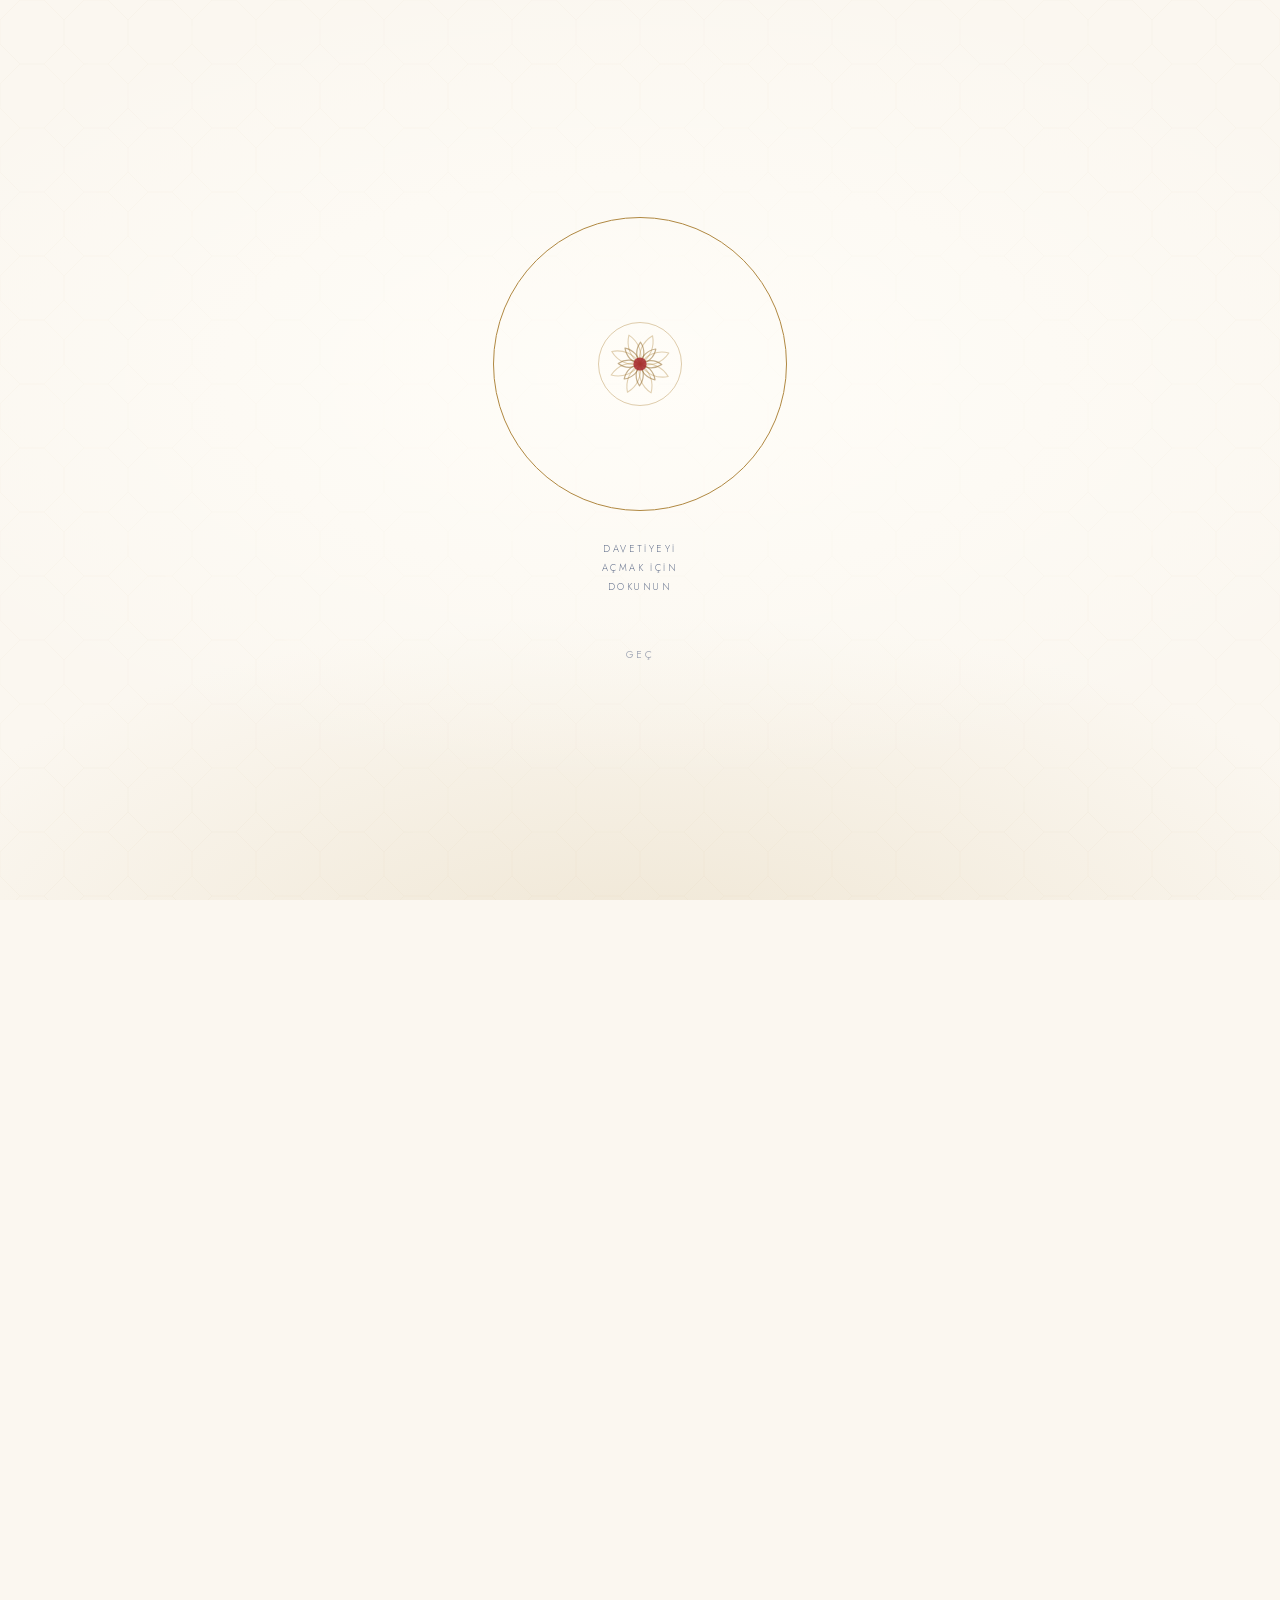
==== commit 32854777: "Merak Edilenler sayfasi (acilir sorular) Co-Authored-By: Claude Sonnet 5.5 <noreply@anthropic.com>" ====
--- a/index.html
+++ b/index.html
@@ -26,8 +26,8 @@
 
 <link rel="icon" href="assets/favicon.svg" type="image/svg+xml" />
 <link rel="apple-touch-icon" href="assets/favicon.svg" />
-<link rel="stylesheet" href="fonts.css?v=20261103l" />
-<link rel="stylesheet" href="styles.css?v=20261103l" />
+<link rel="stylesheet" href="fonts.css?v=20261103n" />
+<link rel="stylesheet" href="styles.css?v=20261103n" />
 </head>
 
 <body class="gate-locked">
@@ -215,7 +215,52 @@
     </div>
   </section>
 
-  <!-- 3 — AİLELER, İLETİŞİM, LCV, PAYLAŞ -->
+  <!-- 3 — MERAK EDİLENLER -->
+  <section class="scene scene--sss" id="sss" data-page="Merak Edilenler">
+    <div class="wrap">
+      <h2 class="sss__t rise">Merak Edilenler</h2>
+      <div class="qa rise">
+        <details class="qa__i" name="sss">
+          <summary>Düğün ne zaman, nerede?</summary>
+          <p>29 Kasım 2026 Pazar, 13.30 – 17.00 arası, Vizyon Davet Salonu’nda (Yenişehir Mh., Mustafa Akyol Cd., Grup Center İş Merkezi, Pendik / İstanbul).</p>
+        </details>
+        <details class="qa__i" name="sss">
+          <summary>Nikah saati kaçta?</summary>
+          <p>Nikah 14.30’da kıyılacak.</p>
+        </details>
+        <details class="qa__i" name="sss">
+          <summary>Kına gecesi ne zaman, nerede?</summary>
+          <p>27 Kasım 2026 Cuma, 19.00 – 23.00 arası, Sebla Davet Salonu’nda (Atalar, Üsküdar Cd. No:148, Kartal / İstanbul).</p>
+        </details>
+        <details class="qa__i" name="sss">
+          <summary>Kına gecesine erkekler gelebilir mi?</summary>
+          <p>Hayır. Kına gecesi hanımlar arasında olacaktır.</p>
+        </details>
+        <details class="qa__i" name="sss">
+          <summary>Kına gecesinde fotoğraf ya da video çekilebilir mi?</summary>
+          <p>Hayır. Kına gecesinde kamera ve fotoğraf makinesi kullanılmamaktadır.</p>
+        </details>
+        <details class="qa__i" name="sss">
+          <summary>Düğünde yemek var mı?</summary>
+          <p>Evet, düğünümüz yemeklidir.</p>
+        </details>
+        <details class="qa__i" name="sss">
+          <summary>Katılımımı nasıl bildirebilirim?</summary>
+          <p>Aşağıdaki LCV bölümünden katılacağınız daveti işaretleyip adınızı ve siz dahil kişi sayısını yazmanız yeterli.</p>
+        </details>
+        <details class="qa__i" name="sss">
+          <summary>Salona nasıl giderim, takvime nasıl eklerim?</summary>
+          <p>Kına ve düğün bölümlerindeki “Konum” düğmesi haritayı, “Takvime Ekle” düğmesi tarihi telefonunuza ekler.</p>
+        </details>
+        <details class="qa__i" name="sss">
+          <summary>Bir sorum olursa kime ulaşabilirim?</summary>
+          <p>İbrahim Çelen (533 630 03 88) veya Mesut Gürses (535 602 04 29) ile iletişime geçebilirsiniz.</p>
+        </details>
+      </div>
+    </div>
+  </section>
+
+  <!-- 4 — LCV, PAYLAŞ -->
   <section class="scene scene--rsvp" id="katilim" data-page="LCV">
     <div class="wrap">
 
@@ -302,6 +347,6 @@
 <nav class="dots" id="dots" aria-label="Davetiye sayfaları"></nav>
 
 <div id="toast" class="toast" role="status" aria-live="polite"></div>
-<script src="script.js?v=20261103l"></script>
+<script src="script.js?v=20261103n"></script>
 </body>
 </html>
--- a/styles.css
+++ b/styles.css
@@ -600,3 +600,27 @@
 .scene--hero .hero__inv{ margin-top:12px; }
 .scene--hero .count{ margin-top:12px; padding:9px 0; }
 .scene--hero .count__c b{ font-size:clamp(20px,5.6vw,28px); }
+
+/* ---- Merak Edilenler ---- */
+.sss__t{
+  margin:0 0 clamp(14px,3vw,20px); font-family:var(--f-d); font-weight:500;
+  font-size:clamp(19px,5.2vw,24px); letter-spacing:.2em; padding-left:.2em; white-space:nowrap; text-transform:uppercase; color:var(--navy);
+}
+.qa{ text-align:left; border-top:1px solid var(--gold-line); }
+.qa__i{ border-bottom:1px solid var(--gold-line); }
+.qa__i summary{
+  list-style:none; cursor:pointer; position:relative; padding:10px 28px 10px 2px;
+  font-size:clamp(12.5px,3.4vw,14px); font-weight:400; line-height:1.4; letter-spacing:.02em; color:var(--navy);
+  -webkit-tap-highlight-color:transparent;
+}
+.qa__i summary::-webkit-details-marker{ display:none; }
+.qa__i summary::after{
+  content:""; position:absolute; right:6px; top:50%; width:7px; height:7px; margin-top:-6px;
+  border:solid var(--gold); border-width:0 1.2px 1.2px 0; transform:rotate(45deg); transition:transform .3s var(--e), margin .3s var(--e);
+}
+.qa__i[open] summary::after{ transform:rotate(-135deg); margin-top:-2px; }
+.qa__i summary:focus-visible{ outline:1px solid var(--gold); outline-offset:2px; }
+.qa__i p{
+  margin:0; padding:0 28px 12px 2px; font-size:12.5px; line-height:1.6; letter-spacing:.01em; color:var(--text);
+  animation:fadeUp .45s var(--e) both;
+}
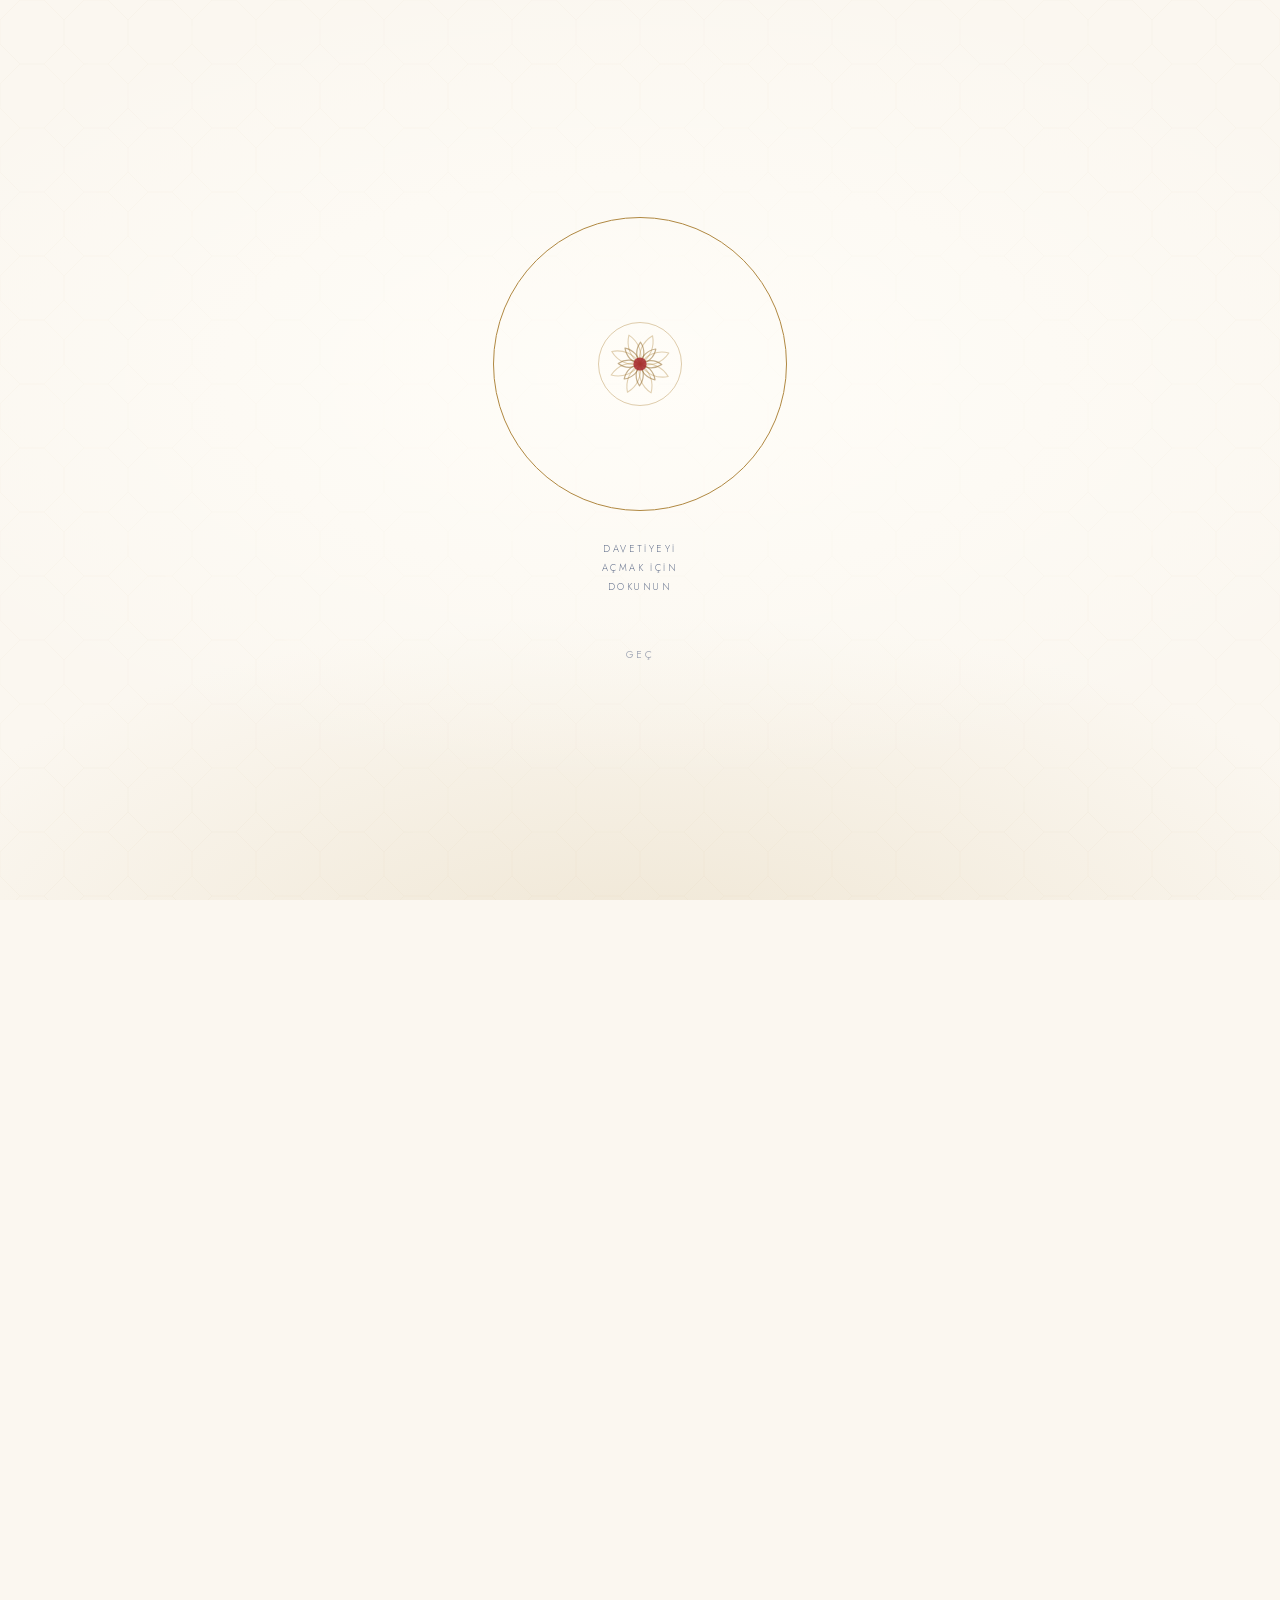
==== commit dac54aa3: "SSS sayfasi kaldirildi, ailelerin altinda yalniz telefon Co-Authored-By: Claude Sonnet 5.5 <noreply@" ====
--- a/index.html
+++ b/index.html
@@ -26,8 +26,8 @@
 
 <link rel="icon" href="assets/favicon.svg" type="image/svg+xml" />
 <link rel="apple-touch-icon" href="assets/favicon.svg" />
-<link rel="stylesheet" href="fonts.css?v=20261103n" />
-<link rel="stylesheet" href="styles.css?v=20261103n" />
+<link rel="stylesheet" href="fonts.css?v=20261103q" />
+<link rel="stylesheet" href="styles.css?v=20261103q" />
 </head>
 
 <body class="gate-locked">
@@ -152,12 +152,12 @@
           <div class="fams rise">
         <div class="fam">
           <p class="fam__p">Elif &amp; İbrahim<br><b>ÇELEN</b></p>
-          <p class="fam__c"><span>İbrahim Çelen</span><a href="tel:+905336300388">533 630 03 88</a></p>
+          <p class="fam__c"><a href="tel:+905336300388">533 630 03 88</a></p>
         </div>
         <span class="fams__sep" aria-hidden="true"></span>
         <div class="fam">
           <p class="fam__p">Nilüfer &amp; Mesut<br><b>GÜRSES</b></p>
-          <p class="fam__c"><span>Mesut Gürses</span><a href="tel:+905356020429">535 602 04 29</a></p>
+          <p class="fam__c"><a href="tel:+905356020429">535 602 04 29</a></p>
         </div>
       </div>
 
@@ -215,52 +215,7 @@
     </div>
   </section>
 
-  <!-- 3 — MERAK EDİLENLER -->
-  <section class="scene scene--sss" id="sss" data-page="Merak Edilenler">
-    <div class="wrap">
-      <h2 class="sss__t rise">Merak Edilenler</h2>
-      <div class="qa rise">
-        <details class="qa__i" name="sss">
-          <summary>Düğün ne zaman, nerede?</summary>
-          <p>29 Kasım 2026 Pazar, 13.30 – 17.00 arası, Vizyon Davet Salonu’nda (Yenişehir Mh., Mustafa Akyol Cd., Grup Center İş Merkezi, Pendik / İstanbul).</p>
-        </details>
-        <details class="qa__i" name="sss">
-          <summary>Nikah saati kaçta?</summary>
-          <p>Nikah 14.30’da kıyılacak.</p>
-        </details>
-        <details class="qa__i" name="sss">
-          <summary>Kına gecesi ne zaman, nerede?</summary>
-          <p>27 Kasım 2026 Cuma, 19.00 – 23.00 arası, Sebla Davet Salonu’nda (Atalar, Üsküdar Cd. No:148, Kartal / İstanbul).</p>
-        </details>
-        <details class="qa__i" name="sss">
-          <summary>Kına gecesine erkekler gelebilir mi?</summary>
-          <p>Hayır. Kına gecesi hanımlar arasında olacaktır.</p>
-        </details>
-        <details class="qa__i" name="sss">
-          <summary>Kına gecesinde fotoğraf ya da video çekilebilir mi?</summary>
-          <p>Hayır. Kına gecesinde kamera ve fotoğraf makinesi kullanılmamaktadır.</p>
-        </details>
-        <details class="qa__i" name="sss">
-          <summary>Düğünde yemek var mı?</summary>
-          <p>Evet, düğünümüz yemeklidir.</p>
-        </details>
-        <details class="qa__i" name="sss">
-          <summary>Katılımımı nasıl bildirebilirim?</summary>
-          <p>Aşağıdaki LCV bölümünden katılacağınız daveti işaretleyip adınızı ve siz dahil kişi sayısını yazmanız yeterli.</p>
-        </details>
-        <details class="qa__i" name="sss">
-          <summary>Salona nasıl giderim, takvime nasıl eklerim?</summary>
-          <p>Kına ve düğün bölümlerindeki “Konum” düğmesi haritayı, “Takvime Ekle” düğmesi tarihi telefonunuza ekler.</p>
-        </details>
-        <details class="qa__i" name="sss">
-          <summary>Bir sorum olursa kime ulaşabilirim?</summary>
-          <p>İbrahim Çelen (533 630 03 88) veya Mesut Gürses (535 602 04 29) ile iletişime geçebilirsiniz.</p>
-        </details>
-      </div>
-    </div>
-  </section>
-
-  <!-- 4 — LCV, PAYLAŞ -->
+  <!-- 3 — LCV, PAYLAŞ -->
   <section class="scene scene--rsvp" id="katilim" data-page="LCV">
     <div class="wrap">
 
@@ -347,6 +302,6 @@
 <nav class="dots" id="dots" aria-label="Davetiye sayfaları"></nav>
 
 <div id="toast" class="toast" role="status" aria-live="polite"></div>
-<script src="script.js?v=20261103n"></script>
+<script src="script.js?v=20261103q"></script>
 </body>
 </html>
--- a/styles.css
+++ b/styles.css
@@ -604,7 +604,7 @@
 /* ---- Merak Edilenler ---- */
 .sss__t{
   margin:0 0 clamp(14px,3vw,20px); font-family:var(--f-d); font-weight:500;
-  font-size:clamp(19px,5.2vw,24px); letter-spacing:.2em; padding-left:.2em; white-space:nowrap; text-transform:uppercase; color:var(--navy);
+  font-size:clamp(17px,4.6vw,22px); letter-spacing:.16em; padding-left:.16em; white-space:nowrap; text-transform:uppercase; color:var(--navy);
 }
 .qa{ text-align:left; border-top:1px solid var(--gold-line); }
 .qa__i{ border-bottom:1px solid var(--gold-line); }
